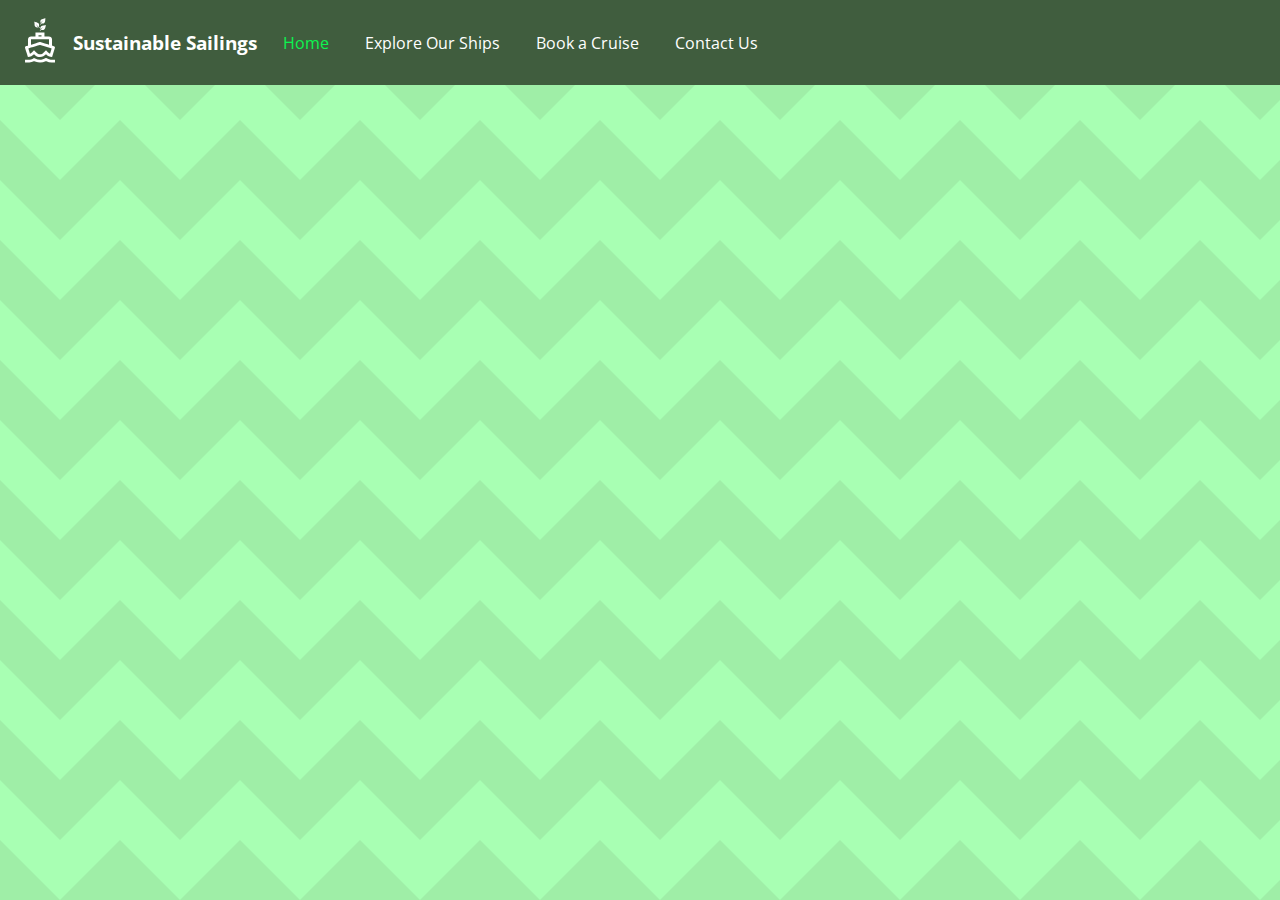
==== 01_TreeTravel/index.html @ 3421b8e3 "Created basic Header of Website 1" ====
<!DOCTYPE html>
<html lang="en">
<head>
    <meta charset="UTF-8">
    <meta name="viewport" content="width=device-width, initial-scale=1.0">
    <meta name="author" content="Bryce Wahl">

    <title>Home - Sustanable Sailings</title>

    <link rel="stylesheet" href="defaultstyle.css">
</head>
<body>
    <header>
        <nav>
            <div class="headerFlexBox">
                <!-- div for logo and text -->
                <a href="#">
                    <div class="logoAndLogoText">
                        <div class="logoDiv">
                            <img class="logoSVG" src="./images/icons/SustainableSailingsLogo.svg" width="50px" height="50px" alt="Sustanable Sailings' Logo">
                        </div>
                        <h3>Sustainable Sailings</h3>
                    </div>
                </a>

                <a href="#" class="activePage navBarLink"><div class="navBarLinkDiv"> <p>Home</p> </div></a>
                <a href="#" class="navBarLink"><div class="navBarLinkDiv"> <p>Explore Our Ships</p> </div></a>
                <a href="#" class="navBarLink"><div class="navBarLinkDiv"> <p>Book a Cruise</p> </div></a>
                <a href="#" class="navBarLink"><div class="navBarLinkDiv"> <p>Contact Us</p> </div></a>
            </div>
        </nav>



    </header>


</body>
</html>
---- 01_TreeTravel/defaultstyle.css ----
@font-face {
    font-family: "OpenSans";
    src: url(./fonts/Open_Sans/OpenSans-VariableFont_wdth\,wght.ttf) format("truetype");
}

*{
    margin: 0px;
}

body{
    background: url("./images/icons/GreenBackground.svg");
}

nav{
    font-family: "OpenSans";
    background-color: #405D3E;

    padding: 10px;
}
nav a {
    text-decoration: none;
}
.headerFlexBox{
    display: flex;
    align-items: center;
}
.logoAndLogoText{
    display: flex;
    align-items: center;
    margin-right: 5px;
}
div.logoDiv{
    padding: 5px;
}
nav h3{
    padding: 3px;
    color: white;
}
.navBarLink{
    text-align: center;
    color: white;
    margin: 0px 3px;
}
.navBarLinkDiv{
    padding: 10px 15px;
}
.navBarLink:hover{
    background-color: #3A6B36;
}
.activePage{
    color: #0CF550;
}

@media (max-width: 500px) {
    .headerFlexBox{
        flex-wrap: wrap;
        justify-content: center;
    }
    .logoAndLogoText{
        width: 100%;
    }
}
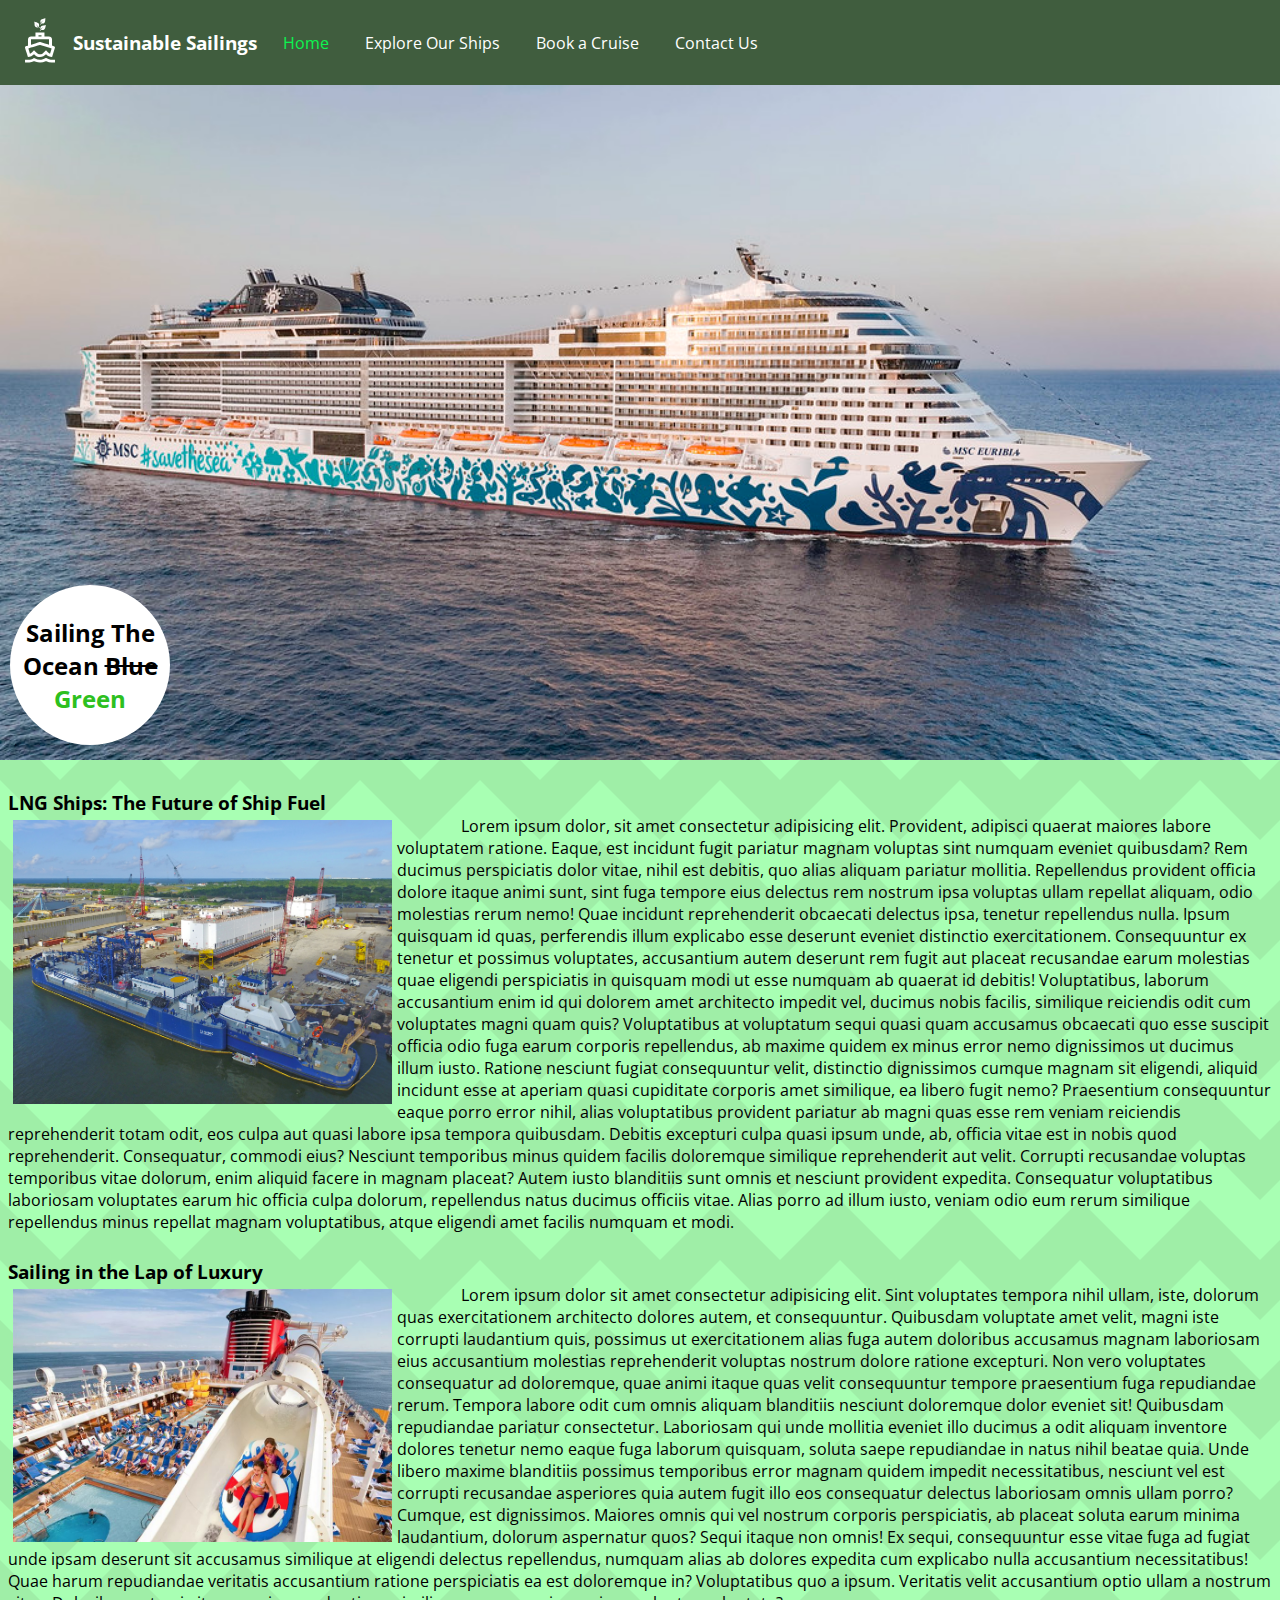
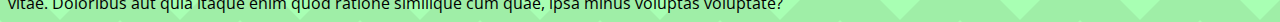
==== commit 474a87fd: "Finished Header and added 2 Content Sections" ====
--- a/01_TreeTravel/index.html
+++ b/01_TreeTravel/index.html
@@ -30,10 +30,30 @@
             </div>
         </nav>
 
-
+        <div class="focusImage">
+            <img id="focusImage" src="./images/pictures/LNGCruiseShip.jpg" alt="A picture of the MSC World Europa Sailing to Port">
+        </div>
+        <div id="tagLine" class="tagLine">
+            <h2>Sailing The Ocean <span class="crossedOut">Blue</span> <span class="green">Green</span></h2>
+        </div>
 
     </header>
 
+    <div class="section1 contentSection">
+        <br>
+        <h3>LNG Ships: The Future of Ship Fuel</h3>
+        <img class="floatLeft" src="./images/pictures/LNGRefueling.jpg" alt="LNG Refueling Tanker" width="30%" height="30%">
+        <p>Lorem ipsum dolor, sit amet consectetur adipisicing elit. Provident, adipisci quaerat maiores labore voluptatem ratione. Eaque, est incidunt fugit pariatur magnam voluptas sint numquam eveniet quibusdam? Rem ducimus perspiciatis dolor vitae, nihil est debitis, quo alias aliquam pariatur mollitia. Repellendus provident officia dolore itaque animi sunt, sint fuga tempore eius delectus rem nostrum ipsa voluptas ullam repellat aliquam, odio molestias rerum nemo! Quae incidunt reprehenderit obcaecati delectus ipsa, tenetur repellendus nulla. Ipsum quisquam id quas, perferendis illum explicabo esse deserunt eveniet distinctio exercitationem. Consequuntur ex tenetur et possimus voluptates, accusantium autem deserunt rem fugit aut placeat recusandae earum molestias quae eligendi perspiciatis in quisquam modi ut esse numquam ab quaerat id debitis! Voluptatibus, laborum accusantium enim id qui dolorem amet architecto impedit vel, ducimus nobis facilis, similique reiciendis odit cum voluptates magni quam quis? Voluptatibus at voluptatum sequi quasi quam accusamus obcaecati quo esse suscipit officia odio fuga earum corporis repellendus, ab maxime quidem ex minus error nemo dignissimos ut ducimus illum iusto. Ratione nesciunt fugiat consequuntur velit, distinctio dignissimos cumque magnam sit eligendi, aliquid incidunt esse at aperiam quasi cupiditate corporis amet similique, ea libero fugit nemo? Praesentium consequuntur eaque porro error nihil, alias voluptatibus provident pariatur ab magni quas esse rem veniam reiciendis reprehenderit totam odit, eos culpa aut quasi labore ipsa tempora quibusdam. Debitis excepturi culpa quasi ipsum unde, ab, officia vitae est in nobis quod reprehenderit. Consequatur, commodi eius? Nesciunt temporibus minus quidem facilis doloremque similique reprehenderit aut velit. Corrupti recusandae voluptas temporibus vitae dolorum, enim aliquid facere in magnam placeat? Autem iusto blanditiis sunt omnis et nesciunt provident expedita. Consequatur voluptatibus laboriosam voluptates earum hic officia culpa dolorum, repellendus natus ducimus officiis vitae. Alias porro ad illum iusto, veniam odio eum rerum similique repellendus minus repellat magnam voluptatibus, atque eligendi amet facilis numquam et modi.</p>
+    </div>
+
+    <div class="section2 contentSection">
+        <br>
+        <h3>Sailing in the Lap of Luxury</h3>
+        <img class="floatLeft" src="./images/pictures/CruiseAmenities.jpg" alt="A picture of the top deck of a Cruise Ship" width="30%" height="30%">
+        <p>Lorem ipsum dolor sit amet consectetur adipisicing elit. Sint voluptates tempora nihil ullam, iste, dolorum quas exercitationem architecto dolores autem, et consequuntur. Quibusdam voluptate amet velit, magni iste corrupti laudantium quis, possimus ut exercitationem alias fuga autem doloribus accusamus magnam laboriosam eius accusantium molestias reprehenderit voluptas nostrum dolore ratione excepturi. Non vero voluptates consequatur ad doloremque, quae animi itaque quas velit consequuntur tempore praesentium fuga repudiandae rerum. Tempora labore odit cum omnis aliquam blanditiis nesciunt doloremque dolor eveniet sit! Quibusdam repudiandae pariatur consectetur. Laboriosam qui unde mollitia eveniet illo ducimus a odit aliquam inventore dolores tenetur nemo eaque fuga laborum quisquam, soluta saepe repudiandae in natus nihil beatae quia. Unde libero maxime blanditiis possimus temporibus error magnam quidem impedit necessitatibus, nesciunt vel est corrupti recusandae asperiores quia autem fugit illo eos consequatur delectus laboriosam omnis ullam porro? Cumque, est dignissimos. Maiores omnis qui vel nostrum corporis perspiciatis, ab placeat soluta earum minima laudantium, dolorum aspernatur quos? Sequi itaque non omnis! Ex sequi, consequuntur esse vitae fuga ad fugiat unde ipsam deserunt sit accusamus similique at eligendi delectus repellendus, numquam alias ab dolores expedita cum explicabo nulla accusantium necessitatibus! Quae harum repudiandae veritatis accusantium ratione perspiciatis ea est doloremque in? Voluptatibus quo a ipsum. Veritatis velit accusantium optio ullam a nostrum vitae. Doloribus aut quia itaque enim quod ratione similique cum quae, ipsa minus voluptas voluptate?</p>
+    </div>
 
 </body>
+<script src="./script.js"></script>
+<!-- Script assists with window resizing -->
 </html>--- a/01_TreeTravel/defaultstyle.css
+++ b/01_TreeTravel/defaultstyle.css
@@ -1,6 +1,9 @@
 @font-face {
     font-family: "OpenSans";
     src: url(./fonts/Open_Sans/OpenSans-VariableFont_wdth\,wght.ttf) format("truetype");
+}
+h1, h2, h3, h4, h5, h6, p{
+    font-family: "OpenSans";
 }
 
 *{
@@ -9,6 +12,16 @@
 
 body{
     background: url("./images/icons/GreenBackground.svg");
+}
+
+.crossedOut{
+    text-decoration: line-through;
+}
+.green{
+    color: #2DC020;
+}
+.floatLeft{
+    float: left;
 }
 
 nav{
@@ -40,12 +53,15 @@
     text-align: center;
     color: white;
     margin: 0px 3px;
+
+    border-radius: 0px;
 }
 .navBarLinkDiv{
     padding: 10px 15px;
 }
 .navBarLink:hover{
     background-color: #3A6B36;
+    border-radius: 8px;
 }
 .activePage{
     color: #0CF550;
@@ -61,3 +77,51 @@
     }
 }
 
+.focusImage{
+    width: 100%;
+    height: auto;
+}
+
+.focusImage img{
+    width: 100%;
+    height: 100%;
+}
+
+.tagLine{
+    display: flex;
+    background-color: white;
+    border-radius: 100%;
+    align-items: center;
+    justify-content: center;
+    padding: 5px;
+    width: 150px;
+    height: 150px;
+
+    --focus-img-height: 100;
+    --focus-img-height-inpx: calc(1px * var(--focus-img-height));
+
+    position: absolute;
+    top: calc(var(--focus-img-height-inpx) - 90px);
+    left: 10px;
+}
+.tagLine > h2{
+    width: 100%;
+    text-align: center;
+}
+@media (max-width: 550px) {
+    .tagLine{
+        /* Moves tag line underneath the focusImage */
+        position: static;
+        margin: auto;
+    }
+}
+
+.contentSection{
+    margin: 8px;
+}
+.contentSection img{
+    margin: 5px;
+}
+.contentSection p{
+    text-indent: 4rem;
+}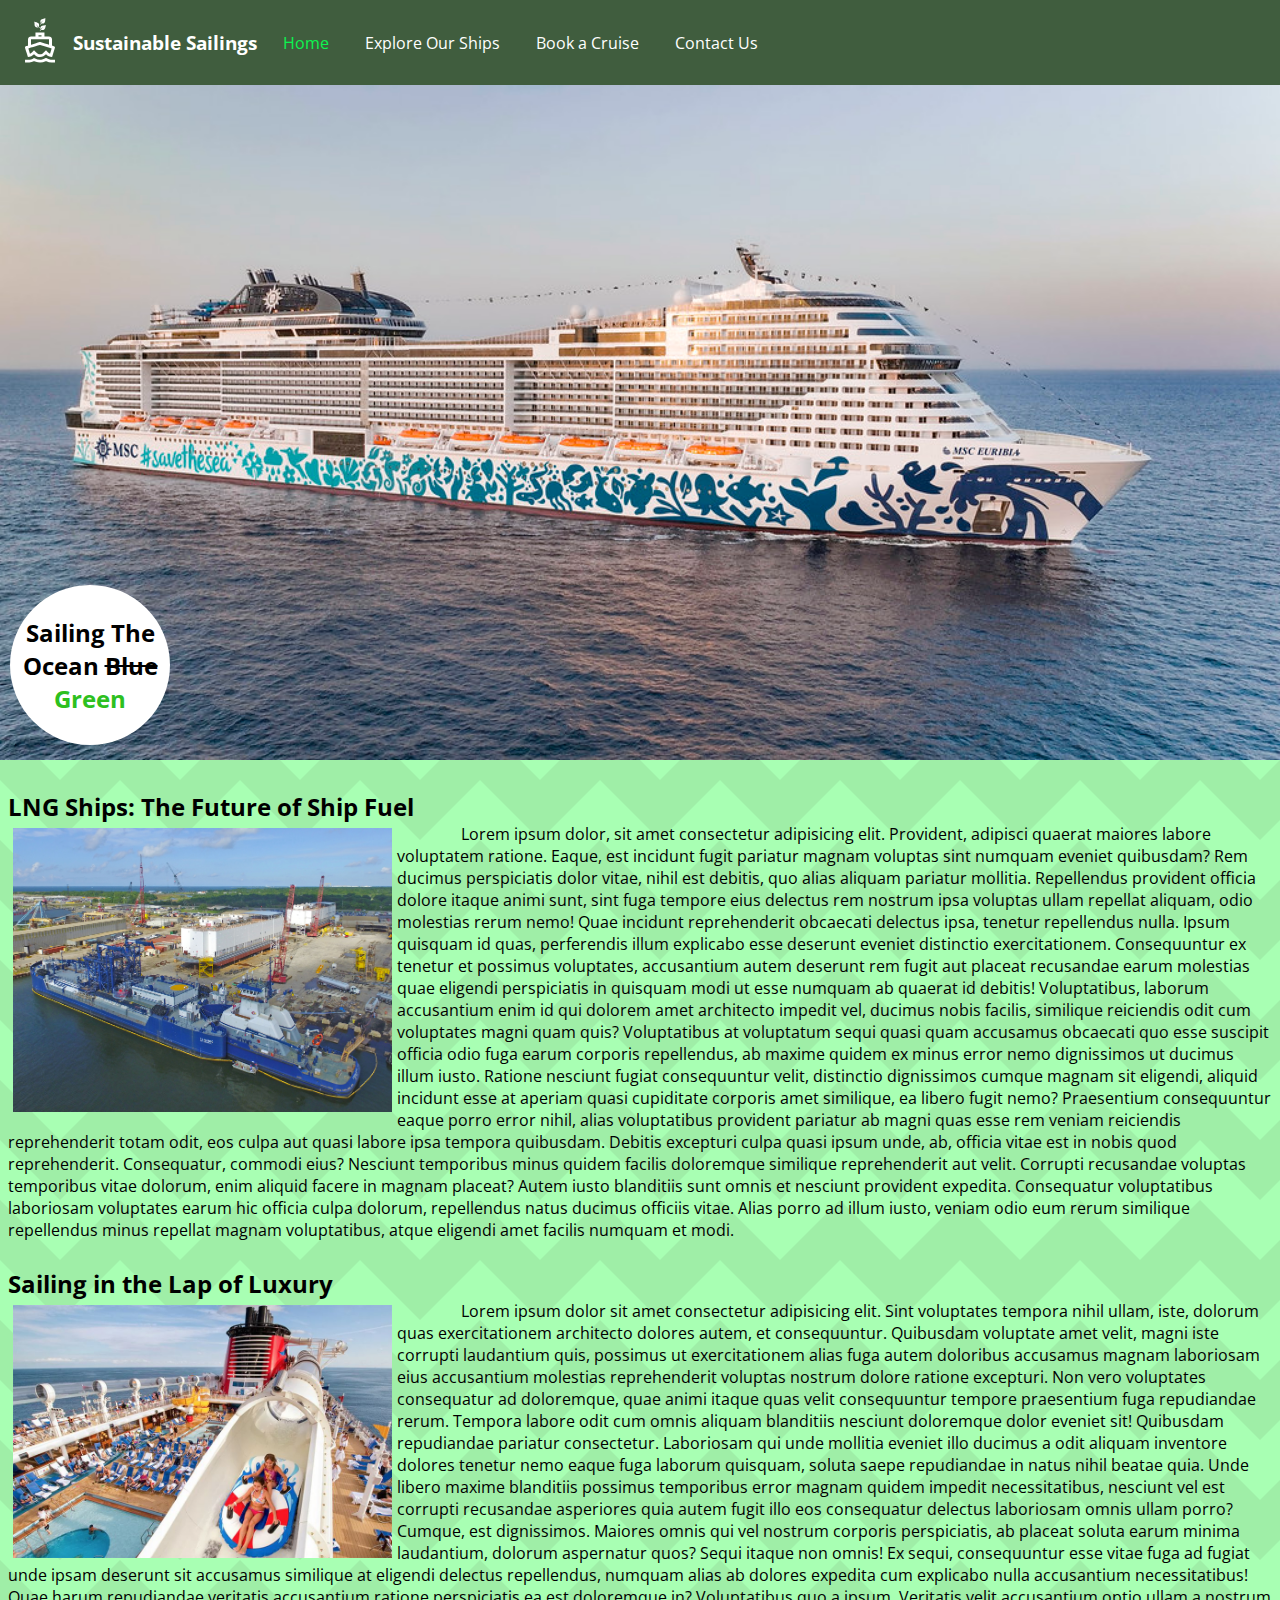
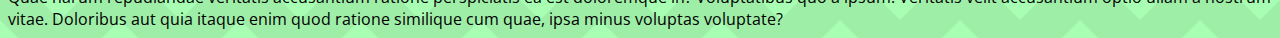
==== commit 4e3de4d4: "Change Content Header Font Size" ====
--- a/01_TreeTravel/index.html
+++ b/01_TreeTravel/index.html
@@ -41,14 +41,14 @@
 
     <div class="section1 contentSection">
         <br>
-        <h3>LNG Ships: The Future of Ship Fuel</h3>
+        <h2>LNG Ships: The Future of Ship Fuel</h2>
         <img class="floatLeft" src="./images/pictures/LNGRefueling.jpg" alt="LNG Refueling Tanker" width="30%" height="30%">
         <p>Lorem ipsum dolor, sit amet consectetur adipisicing elit. Provident, adipisci quaerat maiores labore voluptatem ratione. Eaque, est incidunt fugit pariatur magnam voluptas sint numquam eveniet quibusdam? Rem ducimus perspiciatis dolor vitae, nihil est debitis, quo alias aliquam pariatur mollitia. Repellendus provident officia dolore itaque animi sunt, sint fuga tempore eius delectus rem nostrum ipsa voluptas ullam repellat aliquam, odio molestias rerum nemo! Quae incidunt reprehenderit obcaecati delectus ipsa, tenetur repellendus nulla. Ipsum quisquam id quas, perferendis illum explicabo esse deserunt eveniet distinctio exercitationem. Consequuntur ex tenetur et possimus voluptates, accusantium autem deserunt rem fugit aut placeat recusandae earum molestias quae eligendi perspiciatis in quisquam modi ut esse numquam ab quaerat id debitis! Voluptatibus, laborum accusantium enim id qui dolorem amet architecto impedit vel, ducimus nobis facilis, similique reiciendis odit cum voluptates magni quam quis? Voluptatibus at voluptatum sequi quasi quam accusamus obcaecati quo esse suscipit officia odio fuga earum corporis repellendus, ab maxime quidem ex minus error nemo dignissimos ut ducimus illum iusto. Ratione nesciunt fugiat consequuntur velit, distinctio dignissimos cumque magnam sit eligendi, aliquid incidunt esse at aperiam quasi cupiditate corporis amet similique, ea libero fugit nemo? Praesentium consequuntur eaque porro error nihil, alias voluptatibus provident pariatur ab magni quas esse rem veniam reiciendis reprehenderit totam odit, eos culpa aut quasi labore ipsa tempora quibusdam. Debitis excepturi culpa quasi ipsum unde, ab, officia vitae est in nobis quod reprehenderit. Consequatur, commodi eius? Nesciunt temporibus minus quidem facilis doloremque similique reprehenderit aut velit. Corrupti recusandae voluptas temporibus vitae dolorum, enim aliquid facere in magnam placeat? Autem iusto blanditiis sunt omnis et nesciunt provident expedita. Consequatur voluptatibus laboriosam voluptates earum hic officia culpa dolorum, repellendus natus ducimus officiis vitae. Alias porro ad illum iusto, veniam odio eum rerum similique repellendus minus repellat magnam voluptatibus, atque eligendi amet facilis numquam et modi.</p>
     </div>
 
     <div class="section2 contentSection">
         <br>
-        <h3>Sailing in the Lap of Luxury</h3>
+        <h2>Sailing in the Lap of Luxury</h2>
         <img class="floatLeft" src="./images/pictures/CruiseAmenities.jpg" alt="A picture of the top deck of a Cruise Ship" width="30%" height="30%">
         <p>Lorem ipsum dolor sit amet consectetur adipisicing elit. Sint voluptates tempora nihil ullam, iste, dolorum quas exercitationem architecto dolores autem, et consequuntur. Quibusdam voluptate amet velit, magni iste corrupti laudantium quis, possimus ut exercitationem alias fuga autem doloribus accusamus magnam laboriosam eius accusantium molestias reprehenderit voluptas nostrum dolore ratione excepturi. Non vero voluptates consequatur ad doloremque, quae animi itaque quas velit consequuntur tempore praesentium fuga repudiandae rerum. Tempora labore odit cum omnis aliquam blanditiis nesciunt doloremque dolor eveniet sit! Quibusdam repudiandae pariatur consectetur. Laboriosam qui unde mollitia eveniet illo ducimus a odit aliquam inventore dolores tenetur nemo eaque fuga laborum quisquam, soluta saepe repudiandae in natus nihil beatae quia. Unde libero maxime blanditiis possimus temporibus error magnam quidem impedit necessitatibus, nesciunt vel est corrupti recusandae asperiores quia autem fugit illo eos consequatur delectus laboriosam omnis ullam porro? Cumque, est dignissimos. Maiores omnis qui vel nostrum corporis perspiciatis, ab placeat soluta earum minima laudantium, dolorum aspernatur quos? Sequi itaque non omnis! Ex sequi, consequuntur esse vitae fuga ad fugiat unde ipsam deserunt sit accusamus similique at eligendi delectus repellendus, numquam alias ab dolores expedita cum explicabo nulla accusantium necessitatibus! Quae harum repudiandae veritatis accusantium ratione perspiciatis ea est doloremque in? Voluptatibus quo a ipsum. Veritatis velit accusantium optio ullam a nostrum vitae. Doloribus aut quia itaque enim quod ratione similique cum quae, ipsa minus voluptas voluptate?</p>
     </div>
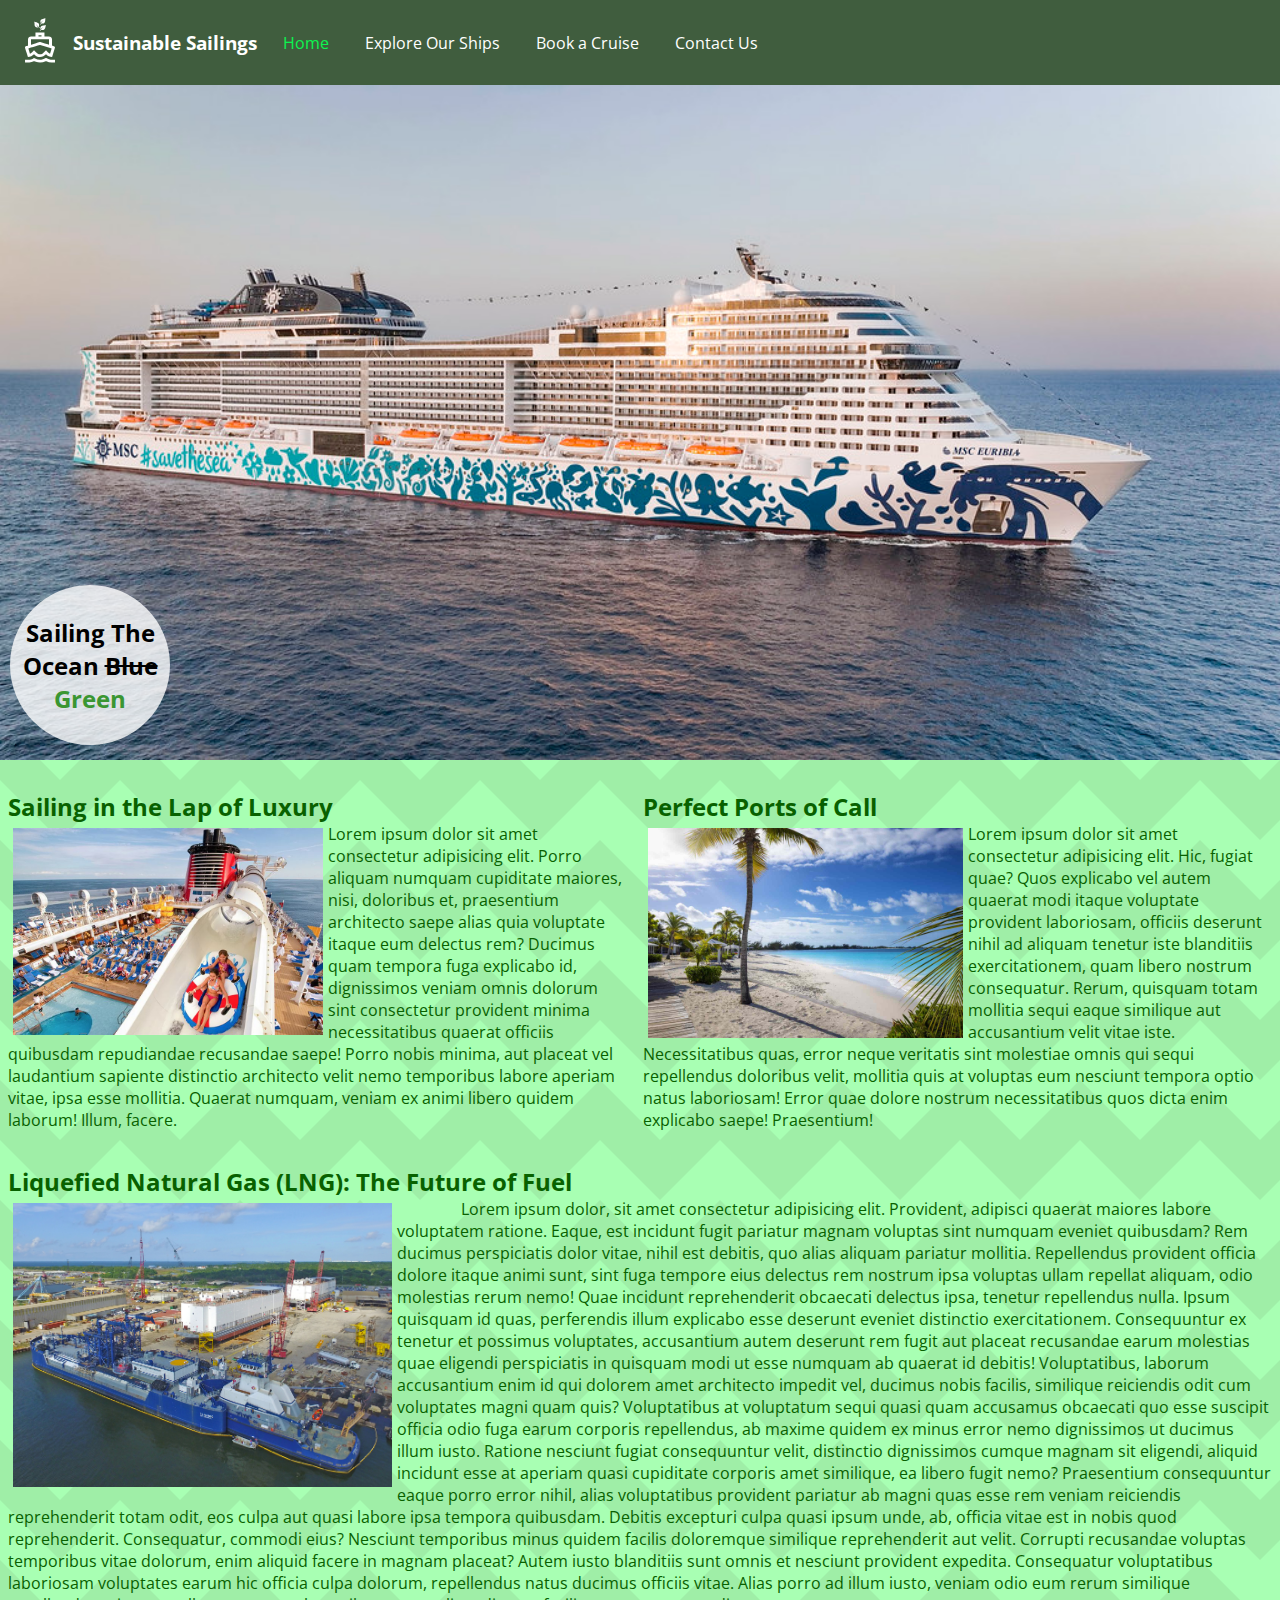
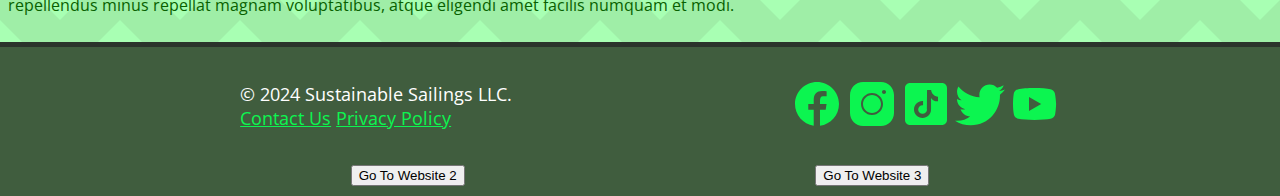
==== commit ea30dbe5: "Added footer to Website 1 index.html and finished finishing touches" ====
--- a/01_TreeTravel/index.html
+++ b/01_TreeTravel/index.html
@@ -39,21 +39,69 @@
 
     </header>
 
-    <div class="section1 contentSection">
+    <br>
+    <main>
+        <div class="sections12">         
+            <div class="section1 contentSection">
+                <h2>Sailing in the Lap of Luxury</h2>
+                <img class="floatLeft" src="./images/pictures/CruiseAmenities.jpg" alt="A picture of the top deck of a Cruise Ship">
+                <p>Lorem ipsum dolor sit amet consectetur adipisicing elit. Porro aliquam numquam cupiditate maiores, nisi, doloribus et, praesentium architecto saepe alias quia voluptate itaque eum delectus rem? Ducimus quam tempora fuga explicabo id, dignissimos veniam omnis dolorum sint consectetur provident minima necessitatibus quaerat officiis quibusdam repudiandae recusandae saepe! Porro nobis minima, aut placeat vel laudantium sapiente distinctio architecto velit nemo temporibus labore aperiam vitae, ipsa esse mollitia. Quaerat numquam, veniam ex animi libero quidem laborum! Illum, facere.</p>
+            </div>
+            <div class="section2 contentSection">
+                <h2>Perfect Ports of Call</h2>
+                <img class="floatLeft" src="./images/pictures/beachSailings.jpg" alt="A picture of the beach shore.">
+                <p>Lorem ipsum dolor sit amet consectetur adipisicing elit. Hic, fugiat quae? Quos explicabo vel autem quaerat modi itaque voluptate provident laboriosam, officiis deserunt nihil ad aliquam tenetur iste blanditiis exercitationem, quam libero nostrum consequatur. Rerum, quisquam totam mollitia sequi eaque similique aut accusantium velit vitae iste. Necessitatibus quas, error neque veritatis sint molestiae omnis qui sequi repellendus doloribus velit, mollitia quis at voluptas eum nesciunt tempora optio natus laboriosam! Error quae dolore nostrum necessitatibus quos dicta enim explicabo saepe! Praesentium!</p>
+            </div>
+        </div>
+        
         <br>
-        <h2>LNG Ships: The Future of Ship Fuel</h2>
-        <img class="floatLeft" src="./images/pictures/LNGRefueling.jpg" alt="LNG Refueling Tanker" width="30%" height="30%">
-        <p>Lorem ipsum dolor, sit amet consectetur adipisicing elit. Provident, adipisci quaerat maiores labore voluptatem ratione. Eaque, est incidunt fugit pariatur magnam voluptas sint numquam eveniet quibusdam? Rem ducimus perspiciatis dolor vitae, nihil est debitis, quo alias aliquam pariatur mollitia. Repellendus provident officia dolore itaque animi sunt, sint fuga tempore eius delectus rem nostrum ipsa voluptas ullam repellat aliquam, odio molestias rerum nemo! Quae incidunt reprehenderit obcaecati delectus ipsa, tenetur repellendus nulla. Ipsum quisquam id quas, perferendis illum explicabo esse deserunt eveniet distinctio exercitationem. Consequuntur ex tenetur et possimus voluptates, accusantium autem deserunt rem fugit aut placeat recusandae earum molestias quae eligendi perspiciatis in quisquam modi ut esse numquam ab quaerat id debitis! Voluptatibus, laborum accusantium enim id qui dolorem amet architecto impedit vel, ducimus nobis facilis, similique reiciendis odit cum voluptates magni quam quis? Voluptatibus at voluptatum sequi quasi quam accusamus obcaecati quo esse suscipit officia odio fuga earum corporis repellendus, ab maxime quidem ex minus error nemo dignissimos ut ducimus illum iusto. Ratione nesciunt fugiat consequuntur velit, distinctio dignissimos cumque magnam sit eligendi, aliquid incidunt esse at aperiam quasi cupiditate corporis amet similique, ea libero fugit nemo? Praesentium consequuntur eaque porro error nihil, alias voluptatibus provident pariatur ab magni quas esse rem veniam reiciendis reprehenderit totam odit, eos culpa aut quasi labore ipsa tempora quibusdam. Debitis excepturi culpa quasi ipsum unde, ab, officia vitae est in nobis quod reprehenderit. Consequatur, commodi eius? Nesciunt temporibus minus quidem facilis doloremque similique reprehenderit aut velit. Corrupti recusandae voluptas temporibus vitae dolorum, enim aliquid facere in magnam placeat? Autem iusto blanditiis sunt omnis et nesciunt provident expedita. Consequatur voluptatibus laboriosam voluptates earum hic officia culpa dolorum, repellendus natus ducimus officiis vitae. Alias porro ad illum iusto, veniam odio eum rerum similique repellendus minus repellat magnam voluptatibus, atque eligendi amet facilis numquam et modi.</p>
-    </div>
 
-    <div class="section2 contentSection">
-        <br>
-        <h2>Sailing in the Lap of Luxury</h2>
-        <img class="floatLeft" src="./images/pictures/CruiseAmenities.jpg" alt="A picture of the top deck of a Cruise Ship" width="30%" height="30%">
-        <p>Lorem ipsum dolor sit amet consectetur adipisicing elit. Sint voluptates tempora nihil ullam, iste, dolorum quas exercitationem architecto dolores autem, et consequuntur. Quibusdam voluptate amet velit, magni iste corrupti laudantium quis, possimus ut exercitationem alias fuga autem doloribus accusamus magnam laboriosam eius accusantium molestias reprehenderit voluptas nostrum dolore ratione excepturi. Non vero voluptates consequatur ad doloremque, quae animi itaque quas velit consequuntur tempore praesentium fuga repudiandae rerum. Tempora labore odit cum omnis aliquam blanditiis nesciunt doloremque dolor eveniet sit! Quibusdam repudiandae pariatur consectetur. Laboriosam qui unde mollitia eveniet illo ducimus a odit aliquam inventore dolores tenetur nemo eaque fuga laborum quisquam, soluta saepe repudiandae in natus nihil beatae quia. Unde libero maxime blanditiis possimus temporibus error magnam quidem impedit necessitatibus, nesciunt vel est corrupti recusandae asperiores quia autem fugit illo eos consequatur delectus laboriosam omnis ullam porro? Cumque, est dignissimos. Maiores omnis qui vel nostrum corporis perspiciatis, ab placeat soluta earum minima laudantium, dolorum aspernatur quos? Sequi itaque non omnis! Ex sequi, consequuntur esse vitae fuga ad fugiat unde ipsam deserunt sit accusamus similique at eligendi delectus repellendus, numquam alias ab dolores expedita cum explicabo nulla accusantium necessitatibus! Quae harum repudiandae veritatis accusantium ratione perspiciatis ea est doloremque in? Voluptatibus quo a ipsum. Veritatis velit accusantium optio ullam a nostrum vitae. Doloribus aut quia itaque enim quod ratione similique cum quae, ipsa minus voluptas voluptate?</p>
-    </div>
+        <div class="section3 contentSection">
+            <h2>Liquefied Natural Gas (LNG): The Future of Fuel</h2>
+            <img class="floatLeft" src="./images/pictures/LNGRefueling.jpg" alt="LNG Refueling Tanker" width="30%" height="30%">
+            <p>Lorem ipsum dolor, sit amet consectetur adipisicing elit. Provident, adipisci quaerat maiores labore voluptatem ratione. Eaque, est incidunt fugit pariatur magnam voluptas sint numquam eveniet quibusdam? Rem ducimus perspiciatis dolor vitae, nihil est debitis, quo alias aliquam pariatur mollitia. Repellendus provident officia dolore itaque animi sunt, sint fuga tempore eius delectus rem nostrum ipsa voluptas ullam repellat aliquam, odio molestias rerum nemo! Quae incidunt reprehenderit obcaecati delectus ipsa, tenetur repellendus nulla. Ipsum quisquam id quas, perferendis illum explicabo esse deserunt eveniet distinctio exercitationem. Consequuntur ex tenetur et possimus voluptates, accusantium autem deserunt rem fugit aut placeat recusandae earum molestias quae eligendi perspiciatis in quisquam modi ut esse numquam ab quaerat id debitis! Voluptatibus, laborum accusantium enim id qui dolorem amet architecto impedit vel, ducimus nobis facilis, similique reiciendis odit cum voluptates magni quam quis? Voluptatibus at voluptatum sequi quasi quam accusamus obcaecati quo esse suscipit officia odio fuga earum corporis repellendus, ab maxime quidem ex minus error nemo dignissimos ut ducimus illum iusto. Ratione nesciunt fugiat consequuntur velit, distinctio dignissimos cumque magnam sit eligendi, aliquid incidunt esse at aperiam quasi cupiditate corporis amet similique, ea libero fugit nemo? Praesentium consequuntur eaque porro error nihil, alias voluptatibus provident pariatur ab magni quas esse rem veniam reiciendis reprehenderit totam odit, eos culpa aut quasi labore ipsa tempora quibusdam. Debitis excepturi culpa quasi ipsum unde, ab, officia vitae est in nobis quod reprehenderit. Consequatur, commodi eius? Nesciunt temporibus minus quidem facilis doloremque similique reprehenderit aut velit. Corrupti recusandae voluptas temporibus vitae dolorum, enim aliquid facere in magnam placeat? Autem iusto blanditiis sunt omnis et nesciunt provident expedita. Consequatur voluptatibus laboriosam voluptates earum hic officia culpa dolorum, repellendus natus ducimus officiis vitae. Alias porro ad illum iusto, veniam odio eum rerum similique repellendus minus repellat magnam voluptatibus, atque eligendi amet facilis numquam et modi.</p>
+        </div>
+    </main>
+    
+    <br>
+    <hr class="footerBorder">
+    <footer>
+        <div class="footerContainer">
+            <div class="legalStuff">
+                <p>&#169; 2024 Sustainable Sailings LLC.</p>
+                <p><a href="#">Contact Us</a> <a href="#">Privacy Policy</a></p>
+            </div>
+
+            <ul class="socialMedias">
+                <li>
+                    <a href="#"><img width="50px" height="50px" src="./images/icons/SocialMediaIcons/facebook.svg" alt="Facebook Logo"></a>
+                </li>
+                <li>
+                    <a href="#"><img width="50px" height="50px" src="./images/icons/SocialMediaIcons/instagram.svg" alt="Instagram Logo"></a>
+                </li>
+                <li>
+                    <a href="#"><img width="50px" height="50px" src="./images/icons/SocialMediaIcons/tiktok.svg" alt="TikTok Logo"></a>
+                </li>
+                <li>
+                    <a href="#"><img width="50px" height="50px" src="./images/icons/SocialMediaIcons/twitter.svg" alt="Twitter Logo"></a>
+                </li>
+                <li>
+                    <a href="#"><img width="50px" height="50px" src="./images/icons/SocialMediaIcons/youtube.svg" alt="YouTube Logo"></a>
+                </li>
+            </ul>
+        </div>
+        <div class="footerBottom">
+            <button onclick="changeSiteButtonClicked('../01_TreeTravel/index.html')">Go To Website 2</button>
+            <button onclick="changeSiteButtonClicked('../01_TreeTravel/index.html')">Go To Website 3</button>
+        </div>
+    </footer>
 
 </body>
+
+<!-- Assists with window resizing -->
 <script src="./script.js"></script>
-<!-- Script assists with window resizing -->
+
+<!-- Button Click Functionality -->
+<script src="./buttonClicks.js"></script>
+
 </html>--- a/01_TreeTravel/defaultstyle.css
+++ b/01_TreeTravel/defaultstyle.css
@@ -14,11 +14,15 @@
     background: url("./images/icons/GreenBackground.svg");
 }
 
+main{
+    color: #086100;
+}
+
 .crossedOut{
     text-decoration: line-through;
 }
 .green{
-    color: #2DC020;
+    color: #3A9632;
 }
 .floatLeft{
     float: left;
@@ -89,7 +93,7 @@
 
 .tagLine{
     display: flex;
-    background-color: white;
+    background-color: rgb(255, 255, 255, 0.8);
     border-radius: 100%;
     align-items: center;
     justify-content: center;
@@ -124,4 +128,67 @@
 }
 .contentSection p{
     text-indent: 4rem;
+}
+.sections12{
+    display: flex;
+    flex-wrap: nowrap;
+}
+.sections12 img{
+    width: 50%;
+    min-width: 180px;
+    height: auto;
+}
+.sections12 p {
+    text-indent: 0px;
+}
+@media (max-width: 650px) {
+    .sections12{
+    
+        flex-wrap: wrap;
+    }
+}
+
+
+.footerBorder{
+    height: 5px;
+    border-width: 0;
+    color: #2B332B;
+    background-color: #2B332B;
+}
+footer{
+    background-color: #405D3E;
+    color: white;
+}
+.footerContainer{
+    font-size: 1.1rem;
+    display: flex;
+
+    align-items: center;
+    justify-content: space-evenly;
+}
+footer svg{
+    color: white;
+}
+.legalStuff{
+    margin: 35px 20px;
+}
+.socialMedias{
+    list-style: none;
+}
+.socialMedias > li {
+    display: inline;
+}
+footer a{
+    color: #0CF550;
+}
+
+.footerBottom{
+    display: flex;
+    align-items: center;
+    justify-content: space-evenly;
+    padding-bottom: 10px;
+}
+button:hover{
+    background-color: #0CF550;
+    color: #2B332B;
 }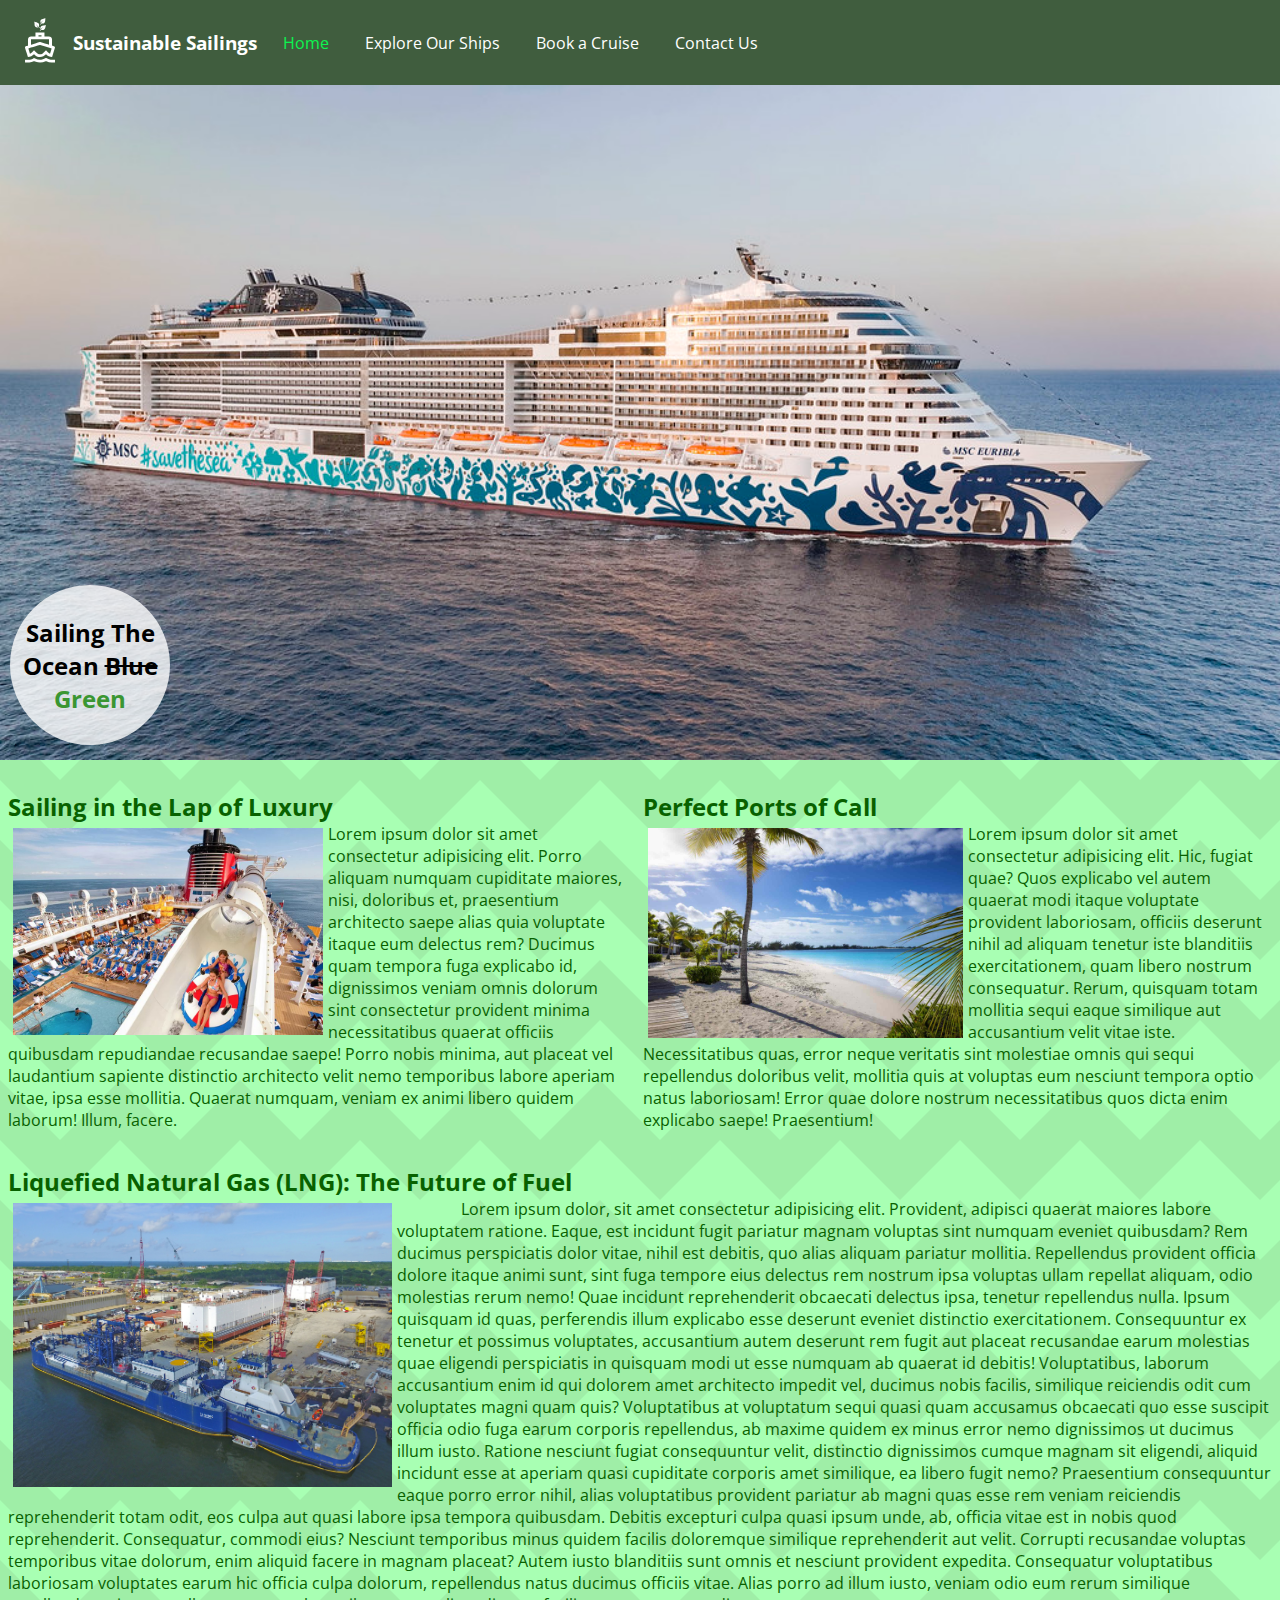
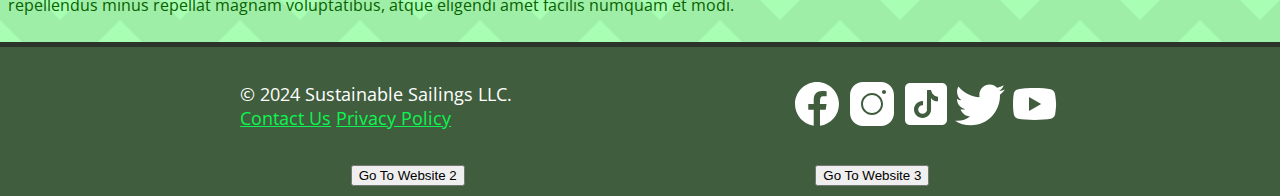
==== commit 64dd3f3d: "Did more work on Website 2; reformatted a lot of files" ====
--- a/01_TreeTravel/index.html
+++ b/01_TreeTravel/index.html
@@ -74,19 +74,19 @@
 
             <ul class="socialMedias">
                 <li>
-                    <a href="#"><img width="50px" height="50px" src="./images/icons/SocialMediaIcons/facebook.svg" alt="Facebook Logo"></a>
+                    <a href="#"><img width="50px" height="50px" src="../UniversalFiles/SocialMediaIcons/facebook.svg" alt="Facebook Logo"></a>
                 </li>
                 <li>
-                    <a href="#"><img width="50px" height="50px" src="./images/icons/SocialMediaIcons/instagram.svg" alt="Instagram Logo"></a>
+                    <a href="#"><img width="50px" height="50px" src="../UniversalFiles/SocialMediaIcons/instagram.svg" alt="Instagram Logo"></a>
                 </li>
                 <li>
-                    <a href="#"><img width="50px" height="50px" src="./images/icons/SocialMediaIcons/tiktok.svg" alt="TikTok Logo"></a>
+                    <a href="#"><img width="50px" height="50px" src="../UniversalFiles/SocialMediaIcons/tiktok.svg" alt="TikTok Logo"></a>
                 </li>
                 <li>
-                    <a href="#"><img width="50px" height="50px" src="./images/icons/SocialMediaIcons/twitter.svg" alt="Twitter Logo"></a>
+                    <a href="#"><img width="50px" height="50px" src="../UniversalFiles/SocialMediaIcons/twitter.svg" alt="Twitter Logo"></a>
                 </li>
                 <li>
-                    <a href="#"><img width="50px" height="50px" src="./images/icons/SocialMediaIcons/youtube.svg" alt="YouTube Logo"></a>
+                    <a href="#"><img width="50px" height="50px" src="../UniversalFiles/SocialMediaIcons/youtube.svg" alt="YouTube Logo"></a>
                 </li>
             </ul>
         </div>
@@ -96,6 +96,8 @@
         </div>
     </footer>
 
+    <!-- <p> Site Explaination:An eco-friendly cruise company named Sustainable Sailings. It's color scheme is monochrome green. The specific shades of green are: #2DC020, #3A9632, #0CF550, #3A6B36, #405D3E, #2B332B. The color green was chosen for the natural and eco-friendly feeling commonly associated with it. Green also symbolizes a new begining, symbolizing the recent priority of the preservation of nature. Lastly, the monochrome format was chosen to create a sense of simplicity across the page as to not detract from the amenities of our sailings. </p> -->
+    
 </body>
 
 <!-- Assists with window resizing -->
@@ -104,4 +106,4 @@
 <!-- Button Click Functionality -->
 <script src="./buttonClicks.js"></script>
 
-</html>+</html>
--- a/01_TreeTravel/defaultstyle.css
+++ b/01_TreeTravel/defaultstyle.css
@@ -1,6 +1,6 @@
 @font-face {
     font-family: "OpenSans";
-    src: url(./fonts/Open_Sans/OpenSans-VariableFont_wdth\,wght.ttf) format("truetype");
+    src: url(../UniversalFiles/fonts/Open_Sans/OpenSans-VariableFont_wdth\,wght.ttf) format("truetype");
 }
 h1, h2, h3, h4, h5, h6, p{
     font-family: "OpenSans";
@@ -167,7 +167,7 @@
     justify-content: space-evenly;
 }
 footer svg{
-    color: white;
+    fill: rgb(227, 45, 45);
 }
 .legalStuff{
     margin: 35px 20px;
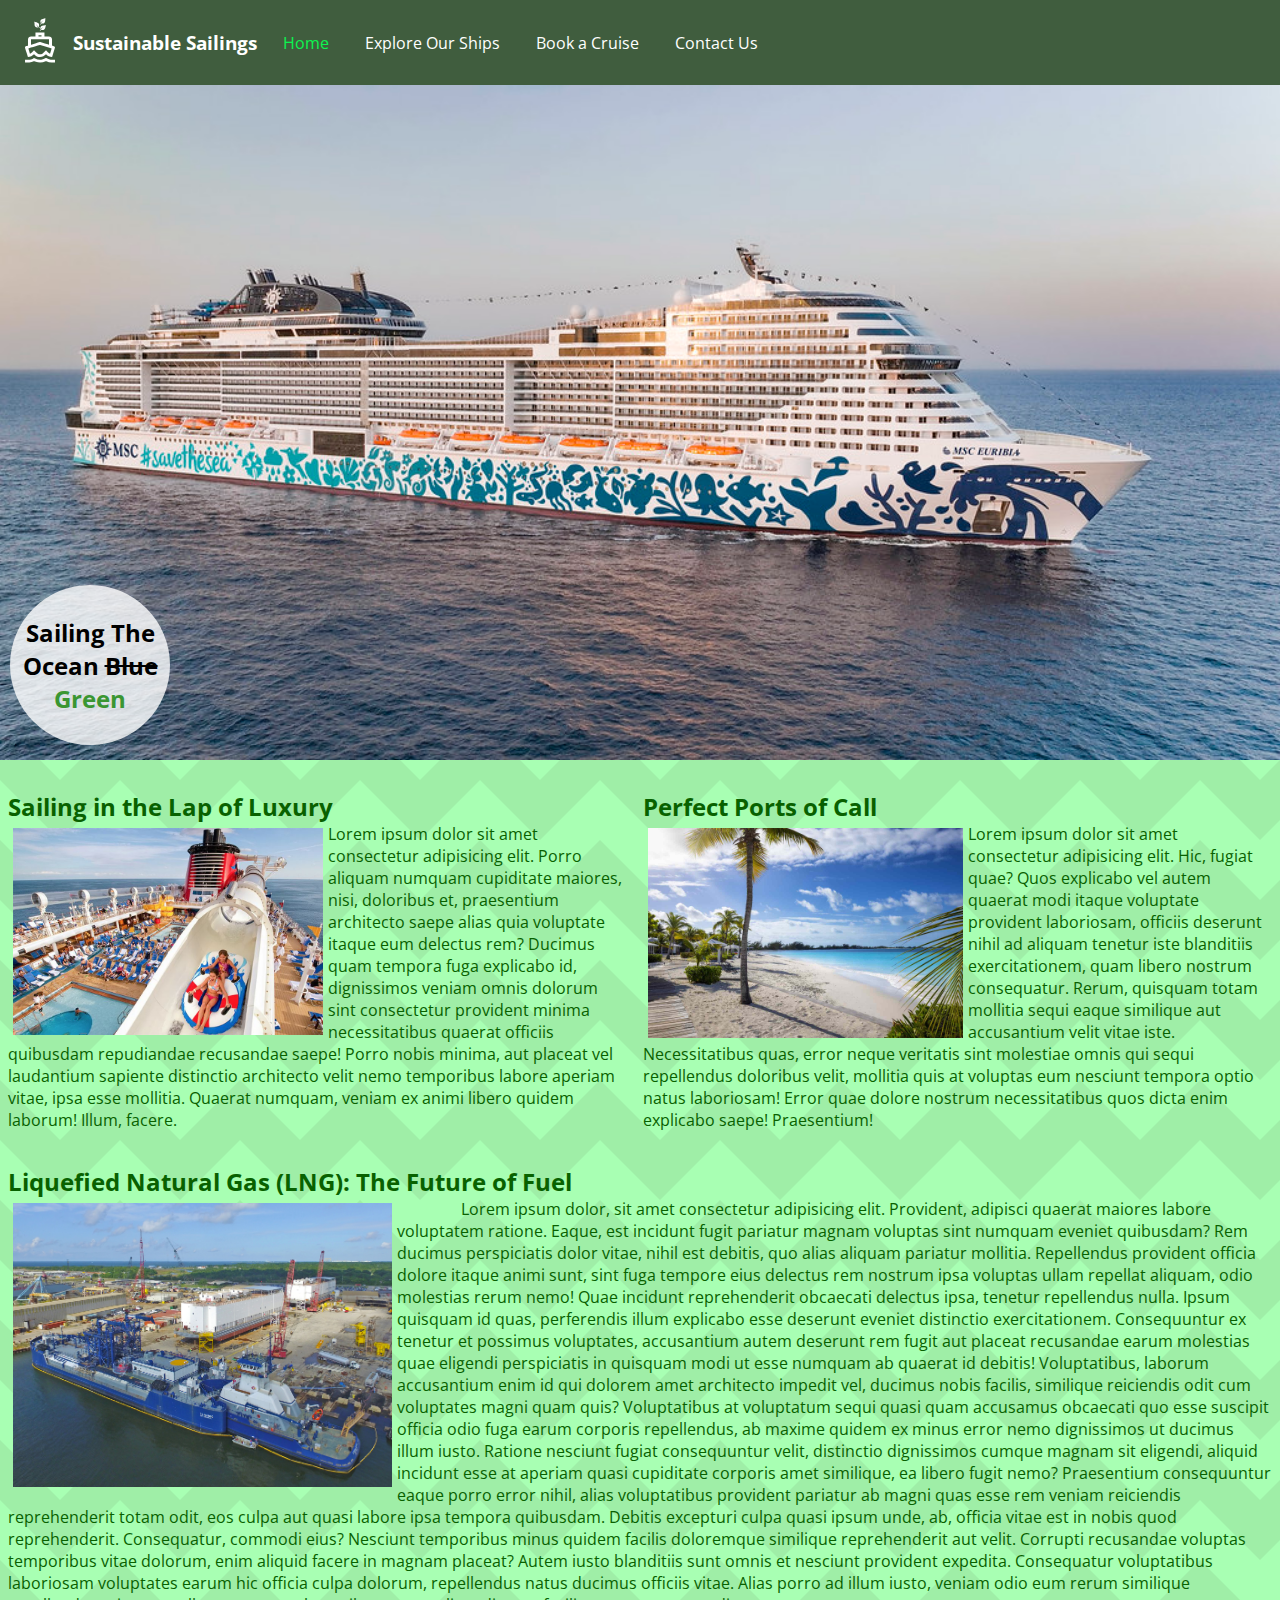
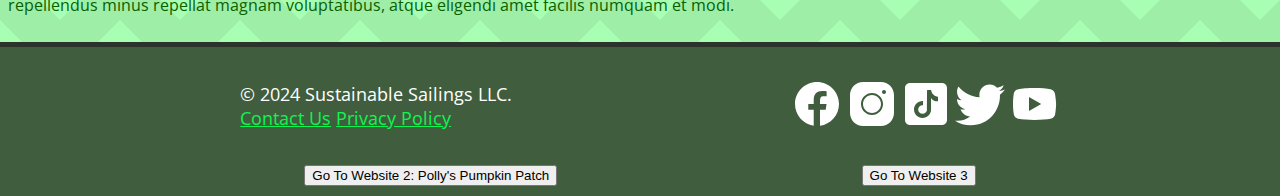
==== commit ed7425c4: "Finished Website 2's content" ====
--- a/01_TreeTravel/index.html
+++ b/01_TreeTravel/index.html
@@ -5,7 +5,7 @@
     <meta name="viewport" content="width=device-width, initial-scale=1.0">
     <meta name="author" content="Bryce Wahl">
 
-    <title>Home - Sustanable Sailings</title>
+    <title>Sustanable Sailings</title>
 
     <link rel="stylesheet" href="defaultstyle.css">
 </head>
@@ -24,7 +24,7 @@
                 </a>
 
                 <a href="#" class="activePage navBarLink"><div class="navBarLinkDiv"> <p>Home</p> </div></a>
-                <a href="#" class="navBarLink"><div class="navBarLinkDiv"> <p>Explore Our Ships</p> </div></a>
+                <a href="../02_PollysPumpkinPatch/pollysindex.html" class="navBarLink"><div class="navBarLinkDiv"> <p>Explore Our Ships</p> </div></a>
                 <a href="#" class="navBarLink"><div class="navBarLinkDiv"> <p>Book a Cruise</p> </div></a>
                 <a href="#" class="navBarLink"><div class="navBarLinkDiv"> <p>Contact Us</p> </div></a>
             </div>
@@ -91,7 +91,7 @@
             </ul>
         </div>
         <div class="footerBottom">
-            <button onclick="changeSiteButtonClicked('../01_TreeTravel/index.html')">Go To Website 2</button>
+            <button onclick="changeSiteButtonClicked('../02_PollysPumpkinPatch/pollysindex.html')">Go To Website 2: Polly's Pumpkin Patch</button>
             <button onclick="changeSiteButtonClicked('../01_TreeTravel/index.html')">Go To Website 3</button>
         </div>
     </footer>
@@ -104,6 +104,6 @@
 <script src="./script.js"></script>
 
 <!-- Button Click Functionality -->
-<script src="./buttonClicks.js"></script>
+<script src="../UniversalFiles/buttonClicks.js"></script>
 
 </html>
--- a/01_TreeTravel/defaultstyle.css
+++ b/01_TreeTravel/defaultstyle.css
@@ -148,7 +148,6 @@
     }
 }
 
-
 .footerBorder{
     height: 5px;
     border-width: 0;
@@ -165,9 +164,6 @@
 
     align-items: center;
     justify-content: space-evenly;
-}
-footer svg{
-    fill: rgb(227, 45, 45);
 }
 .legalStuff{
     margin: 35px 20px;
